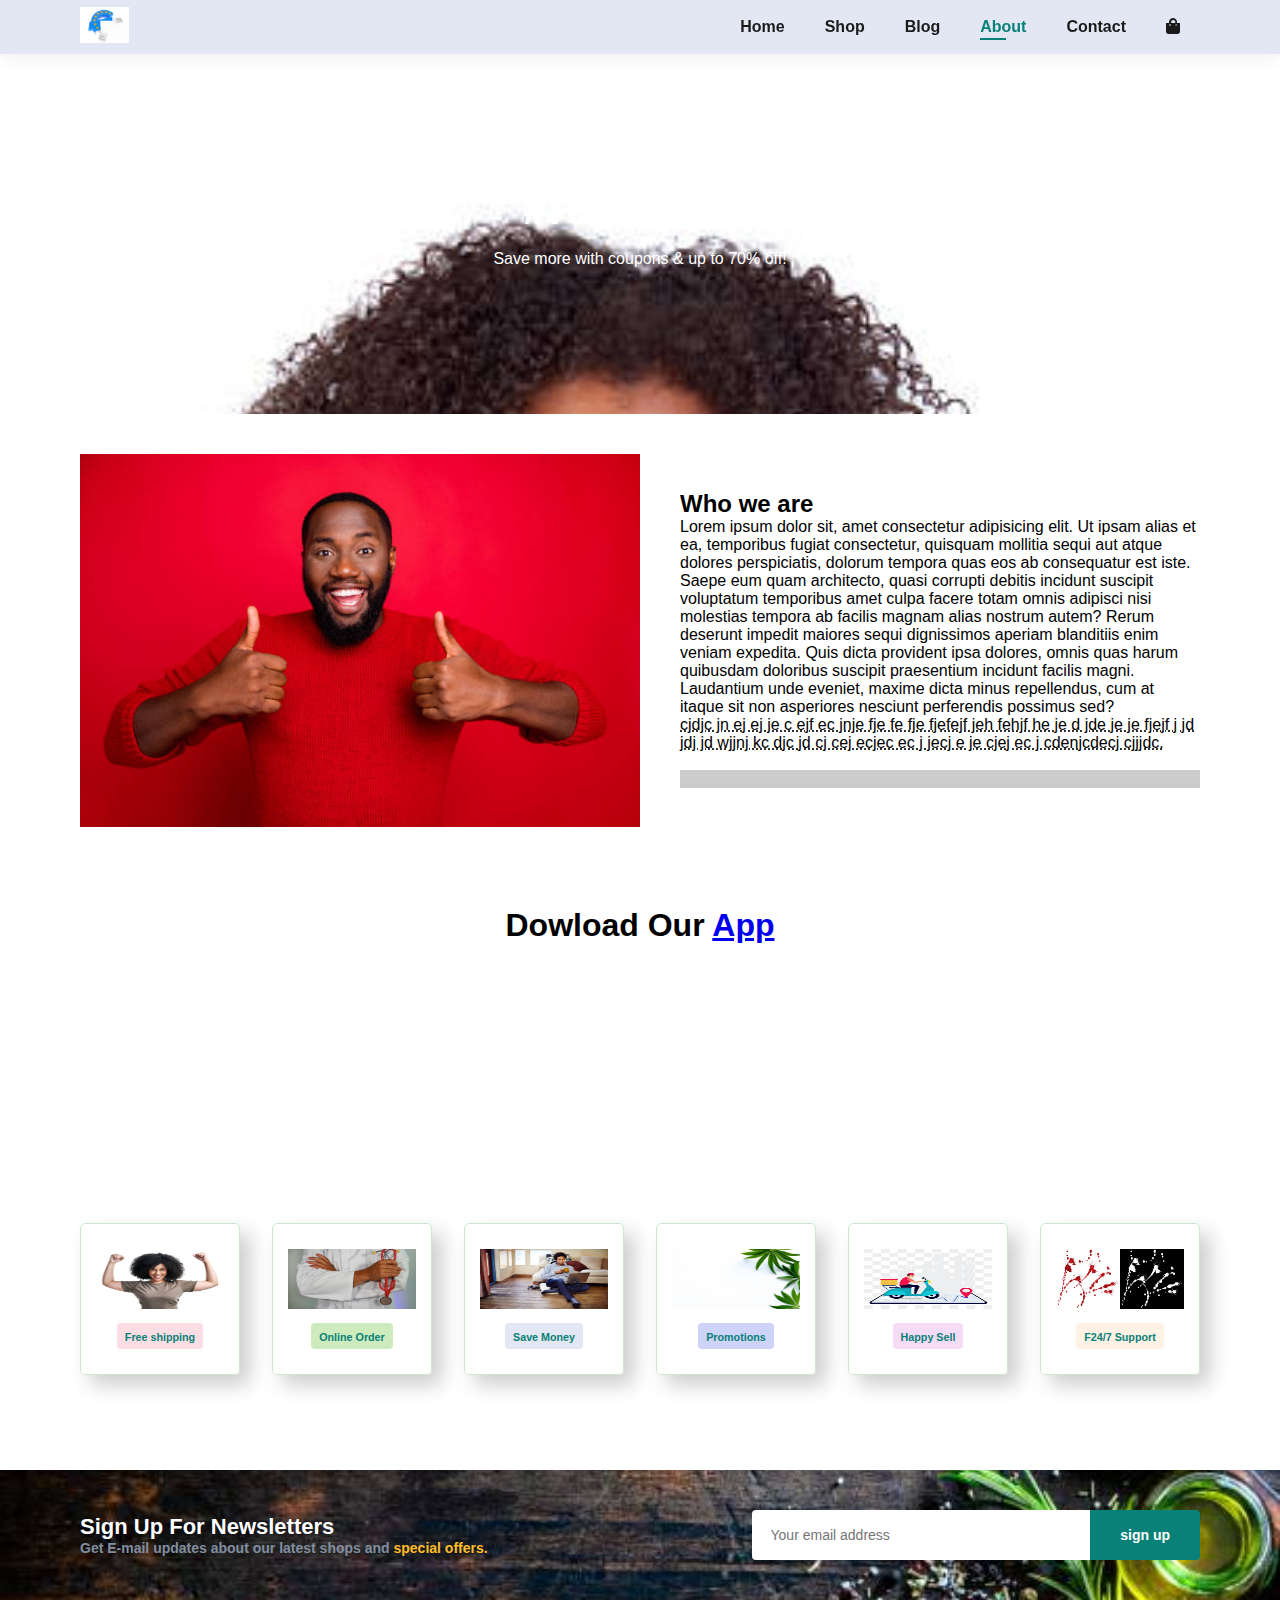
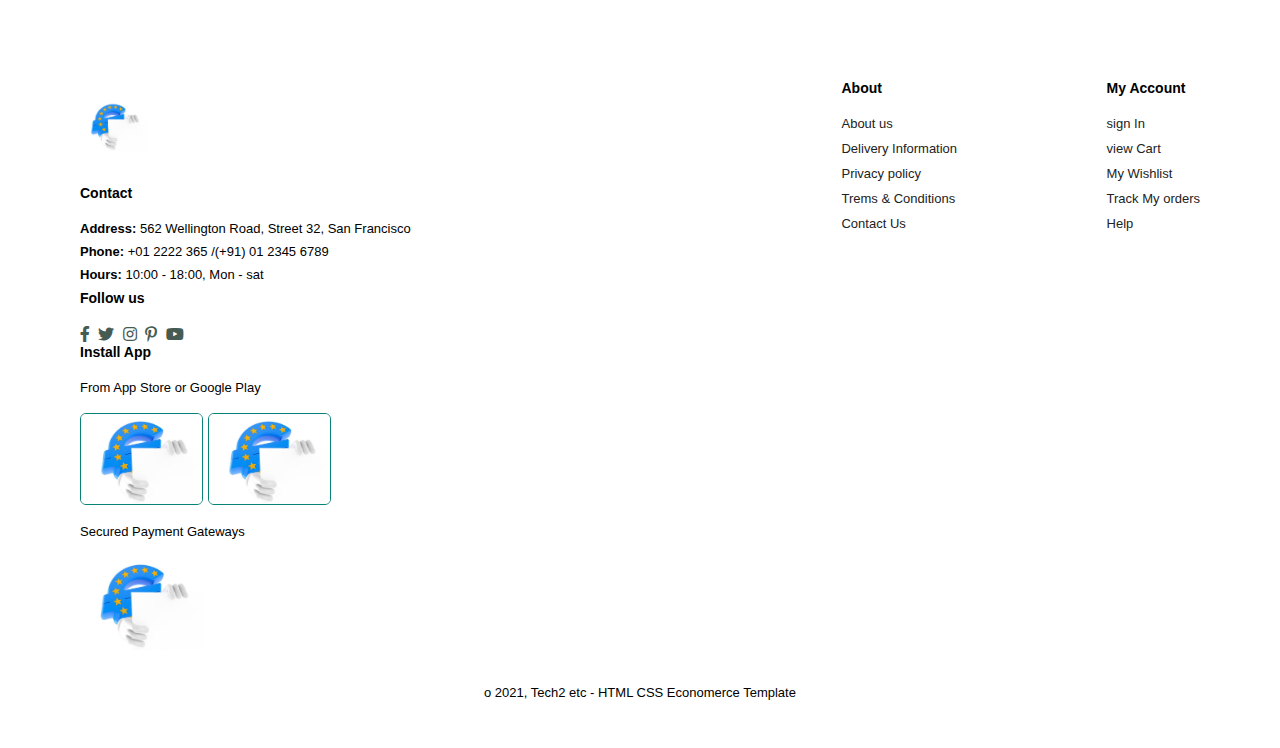
==== about.html @ a1a62e54 "created an ecommerce" ====
<!DOCTYPE html>
<html lang="en">
<head>
    <meta charset="UTF-8">
    <meta name="viewport" content="width=device-width, initial-scale=1.0">
    <meta http-equiv="X-UA-Compatible" content="ie=edge">
    <title>Document</title>
    <link rel="stylesheet" href="fontawesome-free-5.15.4-web/css/all.min.css">
    <link rel="stylesheet" href="style.css">
</head>
<body>

    <section id="header">
        <a href="#"> <img src="ttt.jpg" class="logo" alt=""></a>
        <div>
            <ul id="navbar">
                <li><a href="index.html">Home</a></li>
                <li><a   href="shop.html">Shop</a></li>
                <li><a  href="blog.html">Blog</a></li>
                <li><a class="active" href="about.html">About</a></li>
                <li><a href="contact.html">Contact</a></li>
                <li id="lg-bag"><a href="cart.html"><i class="fa fa-shopping-bag" aria-hidden="true"></i></a></li>
                <a href="#" id="close"><i class="fa fa-times" aria-hidden="true"></i></a>
                

            </ul>
        </div>
        <div id="mobile">
            <a href="cart.html"><i class="fa fa-shopping-bag" aria-hidden="true"></i></a>
            <i id="bar" class="fa fa-outdent" aria-hidden="true"></i>



        </div>
    </section>

    <section id="page-header" class="blog-header">
        <h2 style="font-size: 46px; line-height: 54px;">#readmore</h2>
        <p style="color: #ffff; margin: 15px 0 20px 0; color: #fff;">Save more with coupons & up to 70% off!</p>

    </section>

    <section id="about-head" class="section-p1">
        <img src="aleee.jpg" alt="">
        <div>
            <h2>Who we are</h2>
            <p>Lorem ipsum dolor sit, amet consectetur adipisicing elit. Ut ipsam alias et ea, temporibus fugiat consectetur, quisquam mollitia sequi aut atque dolores perspiciatis, dolorum tempora quas eos ab consequatur est iste. Saepe eum quam architecto, quasi corrupti debitis incidunt suscipit voluptatum temporibus amet culpa facere totam omnis adipisci nisi molestias tempora ab facilis magnam alias nostrum autem? Rerum deserunt impedit maiores sequi dignissimos aperiam blanditiis enim veniam expedita. Quis dicta provident ipsa dolores, omnis quas harum quibusdam doloribus suscipit praesentium incidunt facilis magni. Laudantium unde eveniet,
                 maxime dicta minus repellendus, cum at itaque sit non asperiores nesciunt perferendis possimus sed?</p>
                 <abbr title="">cjdjc jn ej ej je c ejf ec jnje fje fe fje fjefejf jeh fehjf he je d jde je je fjejf j jd jdj jd wjjnj
                      kc djc jd cj cej ecjec ec j jecj e je cjej ec j  cdenjcdecj cjjjdc.
                 </abbr>
                 <br><br>
                 <marquee bgcolor="#ccc" loop="-1" scrollamount="5" width="100%">frff jrfj rgj rg jrg jrg jrgjr  j j rg j    jv vjrj jje jvvjnj bj jd
                     fmvkfv fkvf vv fvfnv fjf jnv  vfjv jv   j gjb jrg rgjjjb bjg jrg jgrb b jg jrg jggr j jg jg.
                 </marquee>
        </div>


    </section>

    <section id="about-app" class="section-p1">
        <h1>Dowload Our <a href="#">App</a> </h1>
        <div class="video">
            <video autoplay muted loop src="video.mp4"></video>

        </div>

    </section>

    <section id="feature" class="section-p1">
        <div class="fe-box">
            <img src="mk.jpg" class="mmb" alt="">
            <h6>Free shipping</h6>
        </div>
        <div class="fe-box">
            <img src="alexf.jpg" class="mmb" alt="">
            <h6>Online Order</h6>
        </div>
        <div class="fe-box">
            <img src="lll.jpg" class="mmb" alt="">
            <h6>Save Money</h6>
        </div>
        <div class="fe-box">
            <img src="msj.jpg" class="mmb" alt="">
            <h6>Promotions</h6>
        </div>
        <div class="fe-box">
            <img src="nmh.jpg" class="mmb" alt="">
            <h6>Happy Sell</h6>
        </div>
        <div class="fe-box">
            <img src="vvvv.jpg" class="mmb" alt="">
            <h6>F24/7 Support</h6>
        </div>
    </section>
    <section id="news-letter" class="section-p1 section-m1">
        <div class="newstext">
            <h4>Sign Up For Newsletters</h4>
        <p>Get E-mail updates about our latest shops and <span> special offers.</span></p>

        </div>
         <div class="form">
            <input type="text" placeholder="Your email address">
            <button class="normal">sign up</button>
         </div>
         

    </section>

   

    <footer class="section-p1">
        <div class="follow">
            <img src="ttt.jpg" class="nkk" alt="">
            <h4>Contact</h4>
            <p> <strong>Address:</strong> 562 Wellington Road, Street 32, San Francisco</p>
            <p> <strong>Phone:</strong> +01 2222 365 /(+91) 01 2345 6789</p>
            <p> <strong>Hours:</strong> 10:00 - 18:00, Mon - sat</p>
            <div class="Follow">
                <h4>Follow us</h4>
                <div class="icon">
                     <i class="fab fa-facebook-f" aria-hidden="true"></i>
                     <i class="fab fa-twitter" aria-hidden="true"></i>
                     <i class="fab fa-instagram" aria-hidden="true"></i>
                     <i class="fab fa-pinterest-p" aria-hidden="true"></i>
                     <i class="fab fa-youtube" aria-hidden="true"></i>


                </div>

            </div>

       

        </div>

        <div class="col">
            <h4>About</h4>
            <a href="#">About us</a>
            <a href="#">Delivery Information</a>
            <a href="#">Privacy policy</a>
            <a href="#">Trems & Conditions</a>
            <a href="#">Contact Us</a>
        </div>

        <div class="col">
            <h4>My Account</h4>
            <a href="#">sign In</a>
            <a href="#">view Cart</a>
            <a href="#">My Wishlist</a>
            <a href="#">Track My orders</a>
            <a href="#">Help</a>
        </div>

        <div class="col install">
            <h4>Install App</h4>
            <p>From App Store or Google Play</p>
            <div class="row">
                <img src="ttt.jpg" class="nkk" alt="">
                <img src="ttt.jpg" class="nkk" alt="">
            </div>
            <p>Secured Payment Gateways</p>
            <img src="ttt.jpg" class="nkk" alt="">
        </div>

        <div class="copyright">
            <p>o 2021, Tech2 etc - HTML CSS Economerce Template</p>

        </div>

    </footer>
    

    <script src="script.js"></script>
</body>
</html>
---- style.css ----
*{
    margin: 0;
    padding: 0;
    box-sizing: border-box;
    font-family: 'spartan', sans-serif;
}
.section-p1{
    padding: 40px 80px;
}
.section-m1{
    margin: 40px 0;
}
button.normal{
    font-size: 14px;
    font-weight: 600;
    padding: 15px 30px;
    color: #000;
    background-color: #ffff;
    border-radius: 4px;
    cursor: pointer;
    border: none;
    outline: none;
    transition: 0.2s;
}
button.white{
    font-size: 13px;
    font-weight: 600;
    padding: 11px 18px;
    color: #fff;
    background-color: transparent;
    border-radius: 4px;
    cursor: pointer;
    border: 1px solid #fff;
    outline: none;
    transition: 0.2s;
}
body{
    width: 100%;
}

.logo{
    width: 8%;
}
#header{
display: flex;
justify-content: space-between;
align-items: center;
padding: 27px 80px;
height: 20px;
background-color:#E3E6F3;
box-shadow: 0 5px 15px rgba(0, 0, 0, 0.06);
z-index: 999;
position: sticky;
top: 0;
left: 0;
}
#navbar{
    display: flex;
    justify-content: center;
    align-items: center;
    
}
#navbar li{
    list-style: none;
    padding: 0 20px;
    position: relative;
}
#navbar li a{
    text-decoration: none;
    font-size: 16px;
    font-weight: 600;
    color:#1a1a1a;
    transition: 0.5s ease;
}
#navbar li a:hover{
    color:#088178;
}
#navbar li a.active{
    color:#088178;
}
#navbar li a.active::after,
#navbar li a:hover::after{
    content: "";
    width: 30%;
    height: 2px;
    background-color:#088178;
    position: absolute;
    bottom: -4px;
    left: 20px;
}
#mobile{
    display: none;
    align-items: center;
}
#close{
    display: none;
}
#hero{
    background-image: url("azr.jpg");
    height: 75vh;
    width: 100%;
    background-size: cover;
    background-position: top 25% left 0;
    padding: 0 80px;
    /* align-items: flex-start; */
    flex-direction: column;
    /* margin-left: 34%; */
    align-items: flex-start;
    display: flex;
    justify-content: center;
    
}
#hero button{
    background-image: url("vvvv.jpg");
    height: 10vh;
    width: 10%;
    padding: 10px;
    font-size: 1.5rem;
    font-weight: 600;
    border: none;
    cursor: pointer;
    border-radius: 25px;
}
.mmb{
width: 100%;
height: 60px;
}
#feature{
    display: flex;
    justify-content: space-between;
    align-items: center;
    flex-wrap: wrap;
}
#feature .fe-box{
    text-align: center;
    width: 160px;
    padding: 25px 15px;
    box-shadow: 10px 10px 20px rgba(0, 0, 0, 0.20);
    border: 1px solid #cce7d0;
    border-radius: 5px;
    margin: 15px 0;
}
#feature .fe-box:hover{
    box-shadow: 10px 10px 50px rgba(70, 60, 221, 0.15);

}
#feature .fe-box img{
    width: 100%;
    margin-bottom: 10px;
}
#feature .fe-box h6{
    padding: 9px 8px 6px 8px;
    line-height: 1;
    border-radius: 4px;
    color: #088178;
    background-color: #fddde4;
    display: inline-block;
}
#feature .fe-box:nth-child(2) h6{
    background-color: #cdebbc;

}
#feature .fe-box:nth-child(3) h6{
    background-color:#E3E6F3;
    
}
#feature .fe-box:nth-child(4) h6{
    background-color: #cdd4f8;
    
}
#feature .fe-box:nth-child(5) h6{
    background-color: #f6dbf6;
    
}
#feature .fe-box:nth-child(6) h6{
    background-color: #fff2e5;
    
}
#product{
    text-align: center;

}

#product .pro{
    width: 23%;
    padding: 10px 12px;
    min-width: 250px;
    border: 1px solid #cce7d0;
    border-radius: 25px;
    cursor: pointer;
    box-shadow: 15px 15px 20px rgba(0, 0, 0, 0.1);
    margin: 15px 0;
    transition: 0.2s ease;
    position: relative;
}
#product .pro:hover{
    box-shadow: 20px 20px 30px rgba(0, 0, 0, 0.07);
    background: lightblue;

}
#product .pro img{
    width: 100%;
    border-radius: 20px;
}
#product .pro .des{
    text-align: start;
    padding: 10px 0;
}
#product .pro .des span{
    color:#606063;
    font-size: 12px;
}
#product .pro .des h5{
    color: #088178;
    font-size: 14px;
    padding-top: 7px;
}
#product .pro .des i{
    color:rgb(243, 181, 25) ;
}
#product .pro .des h4{
    padding: 7px;
    font-size: 15px;
    font-weight: 700;
    color:#088178;
}
#product h2{
    font-weight: 800;
    justify-content: space-between;
    font-size: 40px;
}
#product .bb{
    font-weight: 800;
    justify-content: space-between;
    font-size: 55px;
}
#product .pro .cart{
    width: 40px;
    height: 40px;
    line-height: 40px;
    border-radius: 50px;
    background-color: #088178;
    font-weight: 500;
    color:  #e8f6ea;
    position: absolute;
    bottom: 20px;
    right: 10px;
}
#product .pro-container{
    display: flex;
    justify-content: space-between;
    padding-top: 20px;
    flex-wrap: wrap;
}
#banner{
    display: flex;
    flex-direction: column;
    justify-content: center;
    text-align: center;
    align-items: center;
    background-image: url(alexe.jpg);
    height: 40vh;
    width: 100%;
    background-size: cover;
    background-position: center;
}
#banner h4{
    color:#fff;
    font-size: 16px;
}
#banner h2{
    color:#088178;
    font-size: 30px;
    padding: 10px 0;
}
#banner h2 span{
    color:#ef3636;
    
}
#banner button:hover{
    background: #088178;
    color: #fff;
}
#sm-banner .banner-box{
    display: flex;
    flex-direction: column;
    justify-content: center;
    align-items: flex-start;
    background-image: url(bra.jpg);
    height: 50vh;
    min-width: 580px;
    background-size: cover;
    padding: 30px;
    background-position: center;
}
#sm-banner{
    display: flex;
    justify-content: space-between;
    flex-wrap: wrap;
}
#sm-banner h4{
    color: #fff;
    font-size: 20px;
    font-weight: 300;
}
#sm-banner h2{
    color: #fff;
    font-size: 28px;
    font-weight: 800;
}
#sm-banner span{
    color: #fff;
    font-size: 14px;
    font-weight: 500;
    padding-bottom: 15px;

}
#sm-banner .banner-box:hover button{
    background-color: #088178;
    border: 1px solid #088178;
}
#sm-banner .banner-box2{
    background-image: url(alexe.jpg);
}
#banner3 .banner-box{
    display: flex;
    flex-direction: column;
    justify-content: center;
    align-items: flex-start;
    background-image: url(aleee.jpg);
    height: 30vh;
    min-width: 30%;
    background-size: cover;
    padding: 20px;
    background-position: center;
    margin-bottom: 20px;
}
#banner3 .banner-box:hover{
width: 32%;
transition: 0.5s;

}
#banner3 .banner-box:hover h2{
    font-size: 25px;
    font-weight: 30%;
    transition: 0.3s;
}
#banner3 .banner-box2{
    background-image: url(alexf.jpg);

}
#banner3 .banner-box3{
    background-image: url(alexe.jpg);

}
#banner3 h2{
    color: #fff;
    font-weight: 900;
    font-size: 22px;
}
#banner3 h3{
    color:#ec544e;
    font-weight: 800;
    font-size: 15px;
}
#banner3{
    display: flex;
    justify-content: space-between;
    flex-wrap: wrap;
    padding: 0  80px;
}
#news-letter{
    display: flex;
    justify-content: space-between;
    flex-wrap: wrap;
    align-items: center;
    background-image: url(xxx.jpg);
    background-size: cover;
    background-color: #041e42;
    background-position: 20% 30%;
}
#news-letter h4{
    font-size: 22px;
    font-weight: 700;
    color: #fff;
}
#news-letter p{
    font-size: 14px;
    font-weight: 600;
    color: #818ea0;
}
#news-letter p span{
    color: #ffbd27;
}
#news-letter input{
    height: 3.125rem;
    padding: 0 1.25em;
    font-size: 14px;
    width: 100%;
    border: 1px solid transparent;
    border-radius: 4px;
    outline: none;
    border-top-right-radius: 0;
    border-bottom-right-radius: 0;

}
#news-letter button{
    background-color: #088178;
    color: #fff;
    white-space: nowrap;
    border-top-left-radius: 0;
    border-bottom-left-radius: 0;
}
#news-letter .form{
    display: flex;
    width: 40%;
}
.nkk{
    width: 11%;
    margin-bottom: 30px;

}
footer{
    display: flex;
    flex-wrap: wrap;
    justify-content: space-between;
}
footer .col{
    display: flex;
    flex-direction: column;
    align-items: flex-start;
    margin-bottom: 20px;
}
footer h4{
    font-size: 14px;
    padding-bottom: 20px;
}
footer p{
    font-size: 13px;
    margin: 0 0 8px 0;
}
footer a{
    font-size: 13px;
    text-decoration: none;
    color: #222;
    margin-bottom: 10px;
}
footer .follow{
    margin-top: 20px;
}
footer .follow i{
    color: #465b52;
    padding-right: 4px;
    cursor: pointer;
}
footer .install .row img{
    border:  1px solid #088178;
    border-radius: 6px;
}
footer .install img{
    margin: 10px 0 15px 0;
}
footer .follow i:hover,
footer a:hover{
    color: #088178;
}
footer .copyright{
    width: 100%;
    text-align: center;
}



#page-header{
    background-image: url(xxx.jpg);
    height: 40vh;
    width: 100%;
    background-size: cover;
    justify-content: center;
    text-align: center;
    display: flex;
    flex-direction: column;
    padding: 14px;
}
#page-header h2,
#page-header p{
color: #fff;
}
#pagination{
    text-align: center;
}
#pagination a{
    text-decoration: none;
    padding: 15px 20px;
    border-radius: 4px;
    color: #fff;
    font-weight: 600;
    background-color: #088178;
}
#pagination a i{
    font-size: 16px;
    font-weight: 600;
}

#prodetails{
    display: flex;
    margin-top: 20px;
}
#prodetails .singal-pro-details{
    width: 50%;
    padding-top: 30px;

}
#prodetails .singal-pro-details button{
background: #088178;
color:#fff ;
padding: 17px;
width: 40%;
border: none;
border-radius: 4px;
}
#prodetails .singal-pro-details input:focus{
outline: none;
}
#prodetails .singal-pro-details h4{
    padding: 40px 0 20px 0;
}
#prodetails .singal-pro-details h2{
    font-size: 26px;
}
#prodetails .singal-pro-details select{
    padding: 5px 10px ;
    display: block;
    margin-bottom: 10px;
}
#prodetails .singal-pro-details input{
    padding-left: 10px;
    width: 50px;
    height: 47px;
    font-size: 16px;
    margin-right: 10px;
}
#prodetails .singal-pro-details span{
    line-height: 25px;
}











#prodetails .singhle-pre-image{
    width: 40%;
    margin-right: 50px;
}
.small-img-group{
    display: flex;
    justify-content: space-between;
}
.small-img-col{
    flex-basis: 24%;
    cursor: pointer;
}





/* bloggg */

#page-header.blog-header{
    background-image: url(sa.jpg);
}

#blog{
padding: 150px 150px 0 150px;
}

#blog .blog-box{
    display: flex;
    align-items: center;
    width: 100%;
    position: relative;
    padding-bottom: 90px;

}
#blog .blog-img{
    width: 50%;
    margin-right: 40px;
}
#blog img{
    width: 100%;
    height: 300px;
    object-fit: cover;
   
}

#blog .blog-details{
    width: 50%;
}
#blog .blog-details a{
    text-decoration: none;
    font-size: 11px;
    color: #000;
    font-weight: 700;
    position: relative;
    transition: 0.3s;
}
#blog .blog-details a::after{
    content: "";
    width: 50px;
    height: 1px;
    background-color: #000;
    position: absolute;
    top: 4px;
    /* right: -600px; */
}
#blog .blog-details a:hover{
    color: #088178;
}
#blog .blog-details a:hover::after{
    background-color: #088178;
}
#blog .blog-box h1{
    position: absolute;
    top: -50px;
    left:0px;
    font-size: 70px;
    font-weight: 700;
    color:#c9cbce;
    z-index: -9;
}


/* about */

#about-head img{
    width: 50%;
    height: auto;
}
#about-head{
    display: flex;
    align-items: center;
}
#about-head div{
   padding-left: 40px;
}
#about-app{
    text-align: center;
}
#about-app .video{
    width: 70%;
    height: 100%;
    margin: 30px auto 0 auto;
}
#about-app .video video{
    width: 100%;
    height: 100%;
    border-radius: 20px;
}



/* SEARCH */ 
/* body{
    width: 100%;
    height: 100vh;
    background: rgba(240, 239, 243);
    margin: auto;
    display: flex;
    flex-direction: column;
    align-items: center;
    justify-content: space-between;
} */


#container{
    width: 375px;
    height: 520px;
    background: #fff;
    border-radius: 15px;
    box-shadow: 4px 4px 30px rgba(0, 0, 0, 0.06);
    padding: 20px;
    overflow-y: scroll;
    justify-content: center;
    align-items: center;
    text-align: center;
    box-shadow: 20px 20px 30px rgba(3, 0.3, 0.3, 0.3);
}
#container form{
    width: 100%;
    border: 1px solid rgb(82, 72, 235);
    border-radius: 4px;
    display: flex;
    flex-direction: row;
    align-items: center;
}
#container::-webkit-scrollbar{
    display: none;
}
#container form input{
    border: none;
    outline: none;
    box-shadow: none;
    font-weight: 600;
    font-size: 16px;
    width: 100%;
    padding: 8px 10px;
}
#container form i{
    padding-left: 10px;
}
.product{
    display: flex;
    align-items: center;
    cursor: pointer;
    padding-bottom: 15px;
}
.product img{
    width: 70px;
    height: 70px;
    object-fit: cover;
    border-radius: 5px;
}
.product .p-details h2{
    font-size: 20px;
    color: #1d1d1d;
}
.product .p-details h3{
    font-size: 18px;
}
.product .p-details{
    padding-left: 15px;
}
.product-list{
    padding: 20px 0;
}












/* contacct */

#page-header .contact-header{
    background-image: url(alexe.jpg);
}
#contact-details{
    display: flex;
    align-items: center;
    justify-content: space-between;
}
#contact-details .details{
width: 40%;
}
#contact-details .details span,
#form-details form span{
    font-size: 12px;
}
#contact-details .details h2,
#form-details form h2{
    font-size: 26px;
    line-height: 35px;
    padding: 20px 0;
}
#contact-details .details h3{
    font-size: 16px;
    padding-bottom: 15px;
}
#contact-details .details li{
    list-style: none;
    display: flex;
    padding: 10px 0;
}
#contact-details .details li i{
font-size: 14px;
padding-right: 22px;
}
#contact-details .details li p{
    margin: 0;
    font-size: 14px;
}
#contact-details .map{
    width: 55%;
    height: 400px;
}
#contact-details .map iframe{
    width: 100%;
    height: 100px;
}
#form-details form{
    width: 65%; 
    display: flex;
    flex-direction: column;
    align-items: flex-start;
}
#form-details form input,
#form-details form textarea{
    width: 100%;
    padding: 12px 15px;
    outline: none;
    margin-bottom: 20px;
    border: 1px solid #e1e1e1;
}
#form-details form button{
    background-color: #088178;
    color: #fff;
}
.man{
    border-radius: 800px;
    width: 6%;
    height: 80px;
}
#form-details .people div{
    padding-bottom: 25px;
    display: flex;
    align-items: flex-start;
}
#form-details .people div img{
    width: 65px;
    height: 65px;
    object-fit: cover;
    margin-right: 15px;
}
#form-details .people div p{
    margin: 0;
    font-size: 13px;
    line-height: 25px;
}
#form-details .people div p span{
    display: block;
    font-size: 16px;
    font-weight: 600;
    color: #000;
}
#form-details{
    display: flex;
    justify-content: space-between;
    margin: 30px;
    padding: 80px;
    border: 1px solid #e1e1e1;
}






/* about */

#cart table{
    width: 100%;
    border-collapse: collapse;
    table-layout: fixed;
    white-space: nowrap;
}
#cart table img{
    width: 70px;
}
#cart table td:nth-child(1){
width: 100px;
text-align: center;
}
#cart table td:nth-child(2){
    width: 150px;
    text-align: center;
}
#cart table td:nth-child(3){
    width: 250px;
    text-align: center;
   
}
#cart table td:nth-child(4),
#cart table td:nth-child(5),
#cart table td:nth-child(6){
    width: 150px;
    text-align: center;
}
#cart table td:nth-child(5) input{
    width: 70px;
    padding: 10px 5px 10px 15px;
}
#cart table thead{
    border: 1px solid #e2e9e1;
    border-right: none;
}
#cart table thead td{
    font-weight: 700;
    text-transform: uppercase;
    font-size: 13px;
    padding: 18px 0;
}
#cart table tbody tr td{
    padding-top: 15px;
}
#cart table tbody  td{
    font-size: 13px;
}

#cart-add{
    display: flex;
    flex-wrap: wrap;
    justify-content: space-between;
}
#coupon{
    width: 50%;
    margin-bottom: 30px;
}
#coupon h3,
#subtotal h3{
    padding-bottom: 15px;
}
#coupon input{
    padding-bottom: 10px 20px;
    outline: none;
    width: 60%;
    margin-right: 10px;
    border: 1px solid #e2e9e1;
}
#coupon button,
#subtotal button{
    background-color: #088178;
    color: #fff;
    padding: 12px 20px;
}
#subtotal{
    width: 50%;
    margin-bottom: 30%;
    border: 1px solid #e2e9e1;
    padding: 30px;
}
#subtotal table{
    border-collapse: collapse;
    width: 100%;
    margin-bottom: 20px;
}
#subtotal table td{
    width: 50%;
    border: 1px solid #e2e9e1;
    padding: 10px;
    font-size: 13px;
}











































@media (max-width:767px) {
    #navbar {
        display: flex;
        flex-direction: column;
        justify-content: center;
        align-items: flex-start;
        justify-content: flex-start;
        top: 0;
        position: fixed;
        right: -300px;
        height: 100vh;
        width: 300px;
        background-color: #E3E6F3;
        box-shadow: 0 40px 60px rgba(0, 0, 0, 0.1);
        padding: 80px 0 0 10px;
        transition: 0.3s;
    }
    #navbar.active{
        right: 0px;
    }
    #navbar.nn{
        right: -300px;
    }
    #navbar li{
        margin-bottom: 25px;
    }
    #mobile{
        display: flex;
        align-items: center;
    }
    #mobile i{
        color: #041e42;
        font-size: 24px;
        padding-left: 20px;
    }
    #close{
        display: initial;
        position: absolute;
        top: 30px;
        left: 30px;
        color: #222;
        font-size: 24px;
    }
    #lg-bag{
        display: none;
    }
    #hero {
        height: 70vh;
        background-position: top 30% right 30%;
        padding: 0 80px;
       
    }
    #feature .fe-box {
       
        margin: 15px 0;
    }
    #feature {
       
        justify-content: center;
    }
    #feature .fe-box {
      
        margin: 15px 15px;
    }
    #product .pro-container {
        justify-content: center;
    }
    #product .pro {
       
        margin: 15px;
      
    }
    #banner {
       
        height: 20vh;
        
    }
    #sm-banner .banner-box {
        
        min-width: 100%;
        height: 30vh;
    }
    #banner3 {
       
        padding: 0  20px;
    }
    #banner3 .banner-box {
       
        width: 5%;
        padding: 0 10px;
       
    }
    #news-letter .form {
        width: 70%;
    }
}
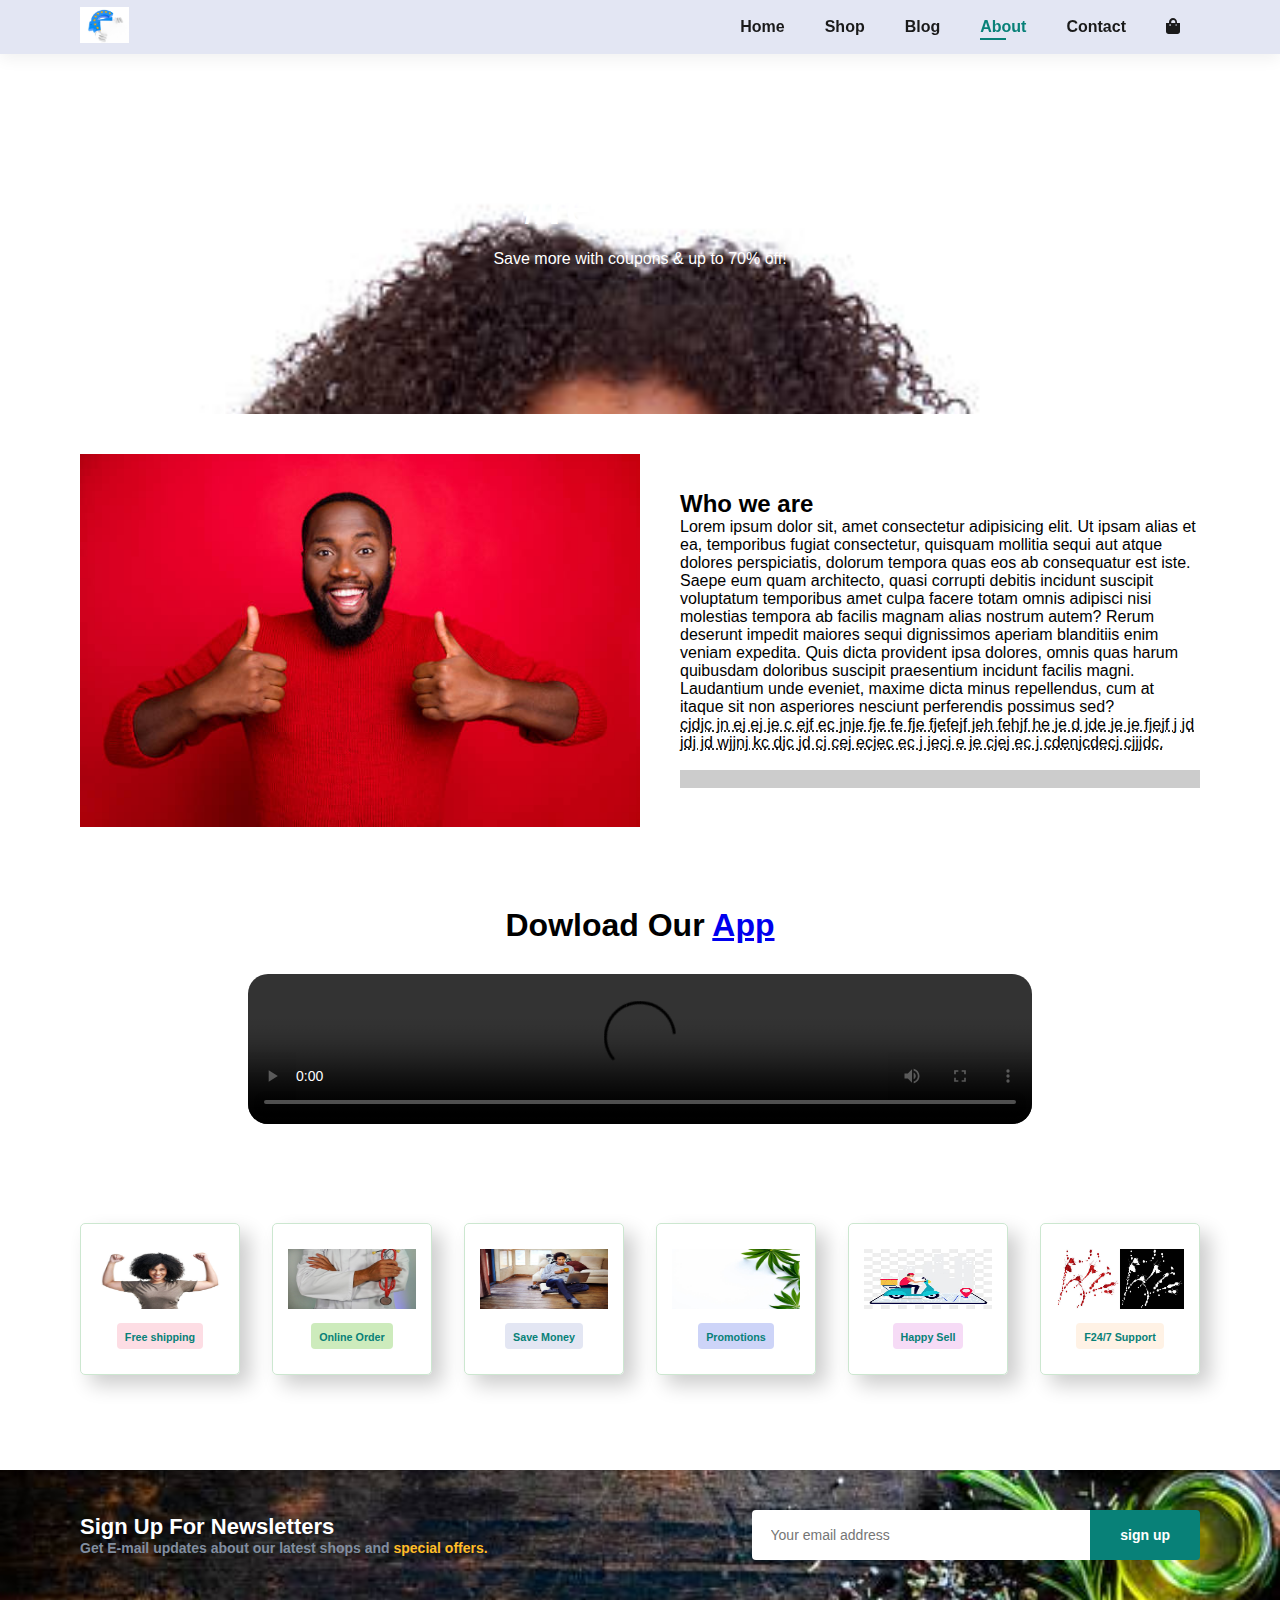
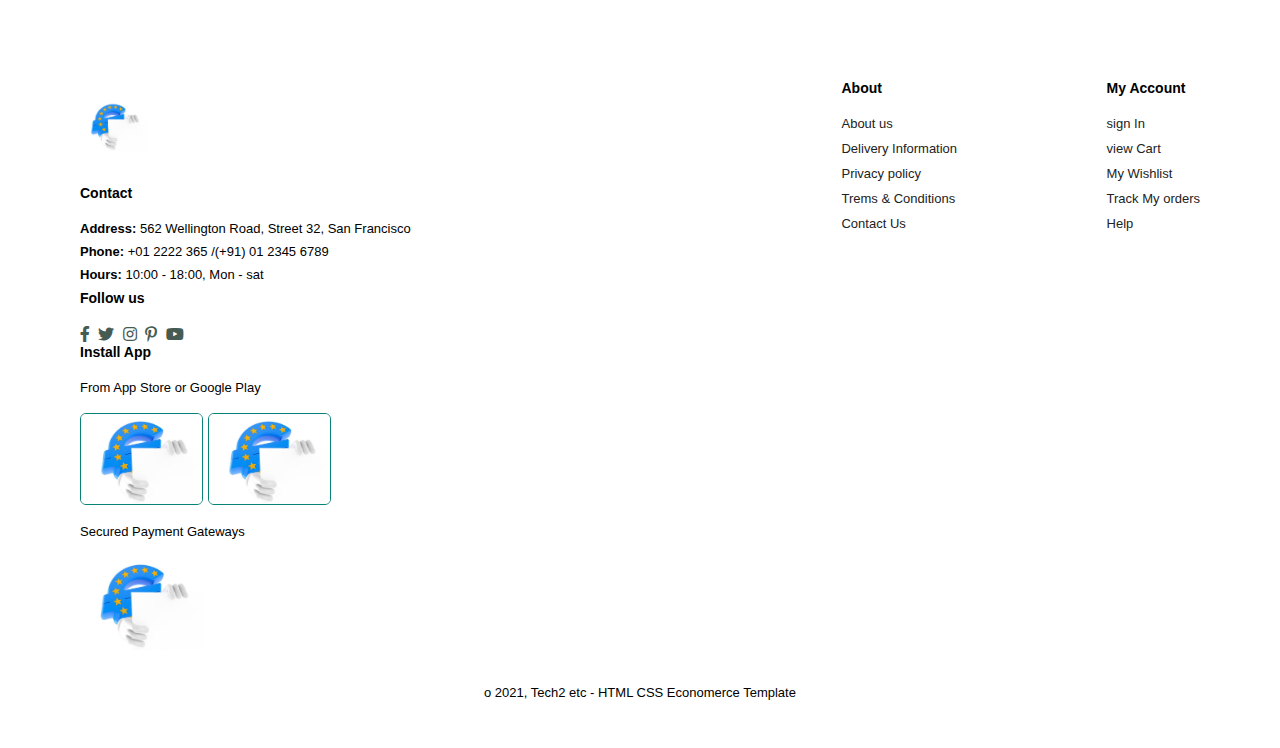
==== commit 2bd1ebab: "cmmn" ====
--- a/about.html
+++ b/about.html
@@ -61,7 +61,7 @@
     <section id="about-app" class="section-p1">
         <h1>Dowload Our <a href="#">App</a> </h1>
         <div class="video">
-            <video autoplay muted loop src="video.mp4"></video>
+            <video autoplay  loop controls src="video.mp4"></video>
 
         </div>
 
--- a/style.css
+++ b/style.css
@@ -978,7 +978,79 @@
 
 
 
-
+@media (max-width:456px) {
+    #hero button {
+      
+        width: 30%;
+    }
+    #feature .fe-box {
+        
+        margin: 4px 4px;
+    }
+    #feature {
+        justify-content: center;
+     
+    }
+    .section-p1 {
+        padding: 10px 10px;
+    }
+    #product h2 {
+    font-weight: 700;
+    justify-content: center;
+    font-size: 40px;
+    display: flex;
+}
+
+#product .pro {
+    min-width: 165px;
+    
+}
+#blog .blog-box {
+   
+    width: 106%;
+    padding-bottom: 90px;
+}
+#blog {
+    padding: 30px 30px 0 30px;
+}
+#about-head {
+    flex-direction: column;
+}
+  /* contact */
+
+  #contact-details {
+    display: flex;
+    flex-direction: column;
+    align-items: center;
+    justify-content: space-between;
+}
+
+#contact-details .details {
+    width: 100%;
+}
+#form-details {
+   
+    margin: 10px;
+    padding: 50px;
+}
+#form-details {
+    margin: 10px;
+    padding: 30px 10px;
+    flex-wrap: wrap;
+}
+#form-details form {
+    width: 100%;
+    display: flex;
+    flex-direction: column;
+    align-items: flex-start;
+}
+#cart table {
+    width: 10%;
+    border-collapse: collapse;
+    table-layout: fixed;
+    white-space: nowrap;
+}
+}
 
 
 
